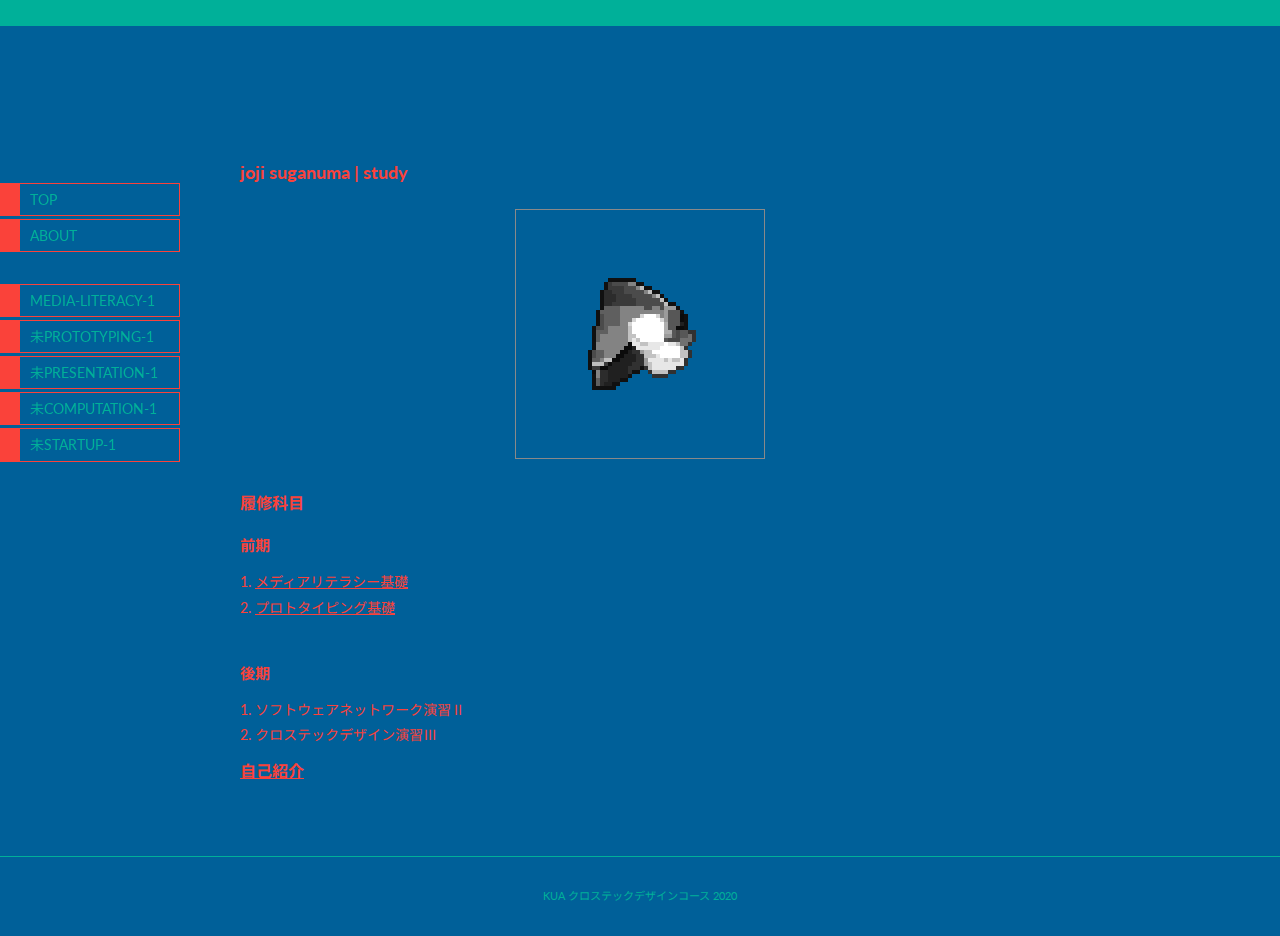
==== index.html @ 5009950e "fix cake png" ====
<!DOCTYPE html>
<html lang="ja" dir="ltr">

<head>
  <meta charset="utf-8">
  <meta name="viewport" content="width=device-width, initial-scale=1.0">
  <meta http-equiv="X-UA-Compatible" content="ie=edge">
  <title>joji suganuma | study</title>
  <link rel="stylesheet" href="./assets/css/common.css">
  <link rel="stylesheet" href="./assets/css/custom.css">
  <link href="https://fonts.googleapis.com/css2?family=Lato:wght@400;700&family=Noto+Sans+JP:wght@400;700&display=swap"
    rel="stylesheet">
</head>


<div id="menu">
  <ul>
    <li><a href="./index.html">TOP</a></li>
    <li><a href="./cv.html">ABOUT</a></li>
    <br>
    <li><a href="./subjects/MediaLiBasis.html">MEDIA-LITERACY-1</a></li>
    <li><a href="./subjects/Prototyping.html">未PROTOTYPING-1</a></li>
    <li><a href="#">未PRESENTATION-1</a></li>
    <li><a href="#">未COMPUTATION-1</a></li>
    <li><a href="#">未STARTUP-1</a></li>
  </ul>
</div>


<body class='index_page'>
  <div id='wrapper'>
    <header>
      <br>
    </header>

    <main>
      <h1>joji suganuma | study</h1>
      <div class="main_pic"><img class="gray" src="assets\images\cake.png" alt=""></div>
      <h2>履修科目</h2>
      <div class="period">
        <h3>前期</h3>
        <ol>
          <li><a href="./subjects/MediaLiBasis.html">メディアリテラシー基礎</a></li>
          <li><a href="">プロトタイピング基礎</a></li>
        </ol>
      </div>
      <div class="period">
        <h3>後期</h3>
        <ol>
          <li>ソフトウェアネットワーク演習Ⅱ</li>
          <li>クロステックデザイン演習Ⅲ</li>
        </ol>
        <h2><a href="./cv.html">自己紹介</a></h2>
      </div>
    </main>

    <footer>
      <p>KUA クロステックデザインコース 2020</p>
    </footer>

  </div>
</body>

</html>
---- assets/css/common.css ----
html {
  color: #fa423a;
  background: #006099;
  font-family: 'Lato', 'Noto Sans JP', 'ヒラギノ角ゴ ProN', 'Hiragino Kaku Gothic ProN', 'メイリオ', Meiryo, 'ＭＳ Ｐゴシック', 'MS PGothic', sans-serif;
  font-size: 14px;
  line-height: 1.8;
}

* {
  margin: 0;
  padding: 0;
  box-sizing: border-box;
}

img {
  max-width: 100%;
  height: auto;
}

a {
  color: #fa423a;
}

li {
  list-style-position: inside;
}

.mb_s {
  margin-bottom: 10px;
}

.mb_m {
  margin-bottom: 20px;
}

.mb_l {
  margin-bottom: 40px;
}

img.gray {
  -webkit-filter: grayscale(100%);
  -moz-filter: grayscale(100%);
  -ms-filter: grayscale(100%);
  -o-filter: grayscale(100%);
  filter: grayscale(100%);
  transition: filter 0.3s;
}

img.gray:hover {
  -webkit-filter: grayscale(0);
  -moz-filter: grayscale(0);
  -ms-filter: grayscale(0);
  -o-filter: grayscale(0);
  filter: grayscale(0);
}
---- assets/css/custom.css ----
/* body{
    font-family: Meiryo,sans-serif;
    font-weight: bold;
    color: #00ff00;
    letter-spacing: 5px;
    line-height: 2;
} */

h1 {
    font-size: 18px;
    font-family: 'Lato', 'Noto Sans JP', 'ヒラギノ角ゴ ProN', 'Hiragino Kaku Gothic ProN', 'メイリオ', Meiryo, 'ＭＳ Ｐゴシック', 'MS PGothic', sans-serif;
    margin-bottom: 20px;
}

h2 {
    font-size: 16px;
    margin-bottom: 15px;
}

h3 {
    font-size: 15px;
    margin-bottom: 10px;
}

html, body, #wrapper {
    min-height: 100%;
}

@media screen and (min-width:481px) {
    #wrapper {
        padding-bottom: 0px;
    }
}

@media screen and (max-width:480px) {
    #wrapper {
        padding-top: 60px;
    }
}

ul, ol {
    margin-bottom: 10px;
}

/*======================================================
header
======================================================*/

header {
    border-bottom: 1px solid #00b099;
    background-color: #00b099;
    margin-bottom: 100px;
}

@media screen and (max-width:480px) {
    header {
        position: fixed;
        width: 100%;
        top: 0;
        z-index: 1;
    }
}

#main_nav {
    text-align: center;
    padding: 20px;
}

#main_nav li {
    display: inline-block;
}

#main_nav li a, #main_nav li span {
    font-size: 20px;
    text-decoration: none;
    margin: 0 20px;
    padding-bottom: 5px;
    font-weight: bold;
}

#main_nav li a:hover, #main_nav li span {
    color: #fa423a;
}

#main_nav li span {
    border-bottom: 3px solid #e0e0e0;
}

@media screen and (max-width:480px) {
    #main_nav {
        padding: 10px;
    }
    #main_nav li a, #main_nav li span {
        font-size: 15px;
        margin: 0 10px;
    }
}

/*======================================================
main
======================================================*/

main {
    padding: 30px 50px;
    max-width: 900px;
    margin: 0 auto;
    position: relative;
    z-index: 0;
}

@media screen and (max-width:480px) {
    main {
        padding: 30px 20px;
    }
}

.main_pic {
    text-align: center;
    margin-bottom: 30px;
}

.sub_pic {
    display: inline-block;
    padding: 10px;
    border: 1px solid #fa423a;
}

.sub_pic img {
    display: block;
}

.main_pic img {
    display: block;
    margin: 0 auto;
    padding: 60px;
    border: 1px solid #00b099;
}

.session, .period {
    margin-bottom: 40px;
}

.session h2 {
    /* border-bottom: 1px solid #00b099; */
    border-left: 5px solid #00b099;
    padding-left: 5px;
}

.youtube {
    position: relative;
    width: 100%;
    padding-top: 56.25%;
    margin-bottom: 20px;
}

.youtube iframe {
    position: absolute;
    top: 0;
    right: 0;
    width: 100%;
    height: 100%;
}

/* body.index_page h1 {
    border: none;
    text-align: center;
    font-size: 26px;
} */
/*======================================================
menu
======================================================*/
#menu ul {
    margin: 0;
    padding: 0;
    list-style-type: none;
    position: fixed;
    top: 20vh;
    z-index: 1;
}

#menu li {
    display: inline;
    padding: 0;
    margin: 0;
}

#menu li a {
    display: block;
    border-left: 20px solid #fa423a;
    border-top: 1px solid #fa423a;
    border-right: 1px solid #fa423a;
    border-bottom: 1px solid #fa423a;
    background-color: transparent 255;
    padding: 3px 10px;
    text-decoration: none;
    color: #00b099;
    width: 180px;
    margin: 3px 0px;
    text-align: left;
    font-size: 14px;
    transition: border 0.3s;
}

#menu li a:hover {
    border-left: 8px solid #fa423a;
    border-top: 1px solid #fa423a;
    border-right: 1px solid #fa423a;
    border-bottom: 1px solid #fa423a;
    background-color: #d7efd7;
    transition: ease-out 0.1s;
}

/*======================================================
footer
======================================================*/

footer {
    background-color: #006099;
    color: #00b099;
    font-size: 80%;
    padding: 10px;
    min-height: 80px;
    border-top: 1px solid #00b099;
    position: flex;
    display: flex;
    align-items: center;
    justify-content: center;
}

@media screen and (min-width:481px) {
    footer {
        position: flex;
        bottom: 0;
        width: 100%;
    }
}
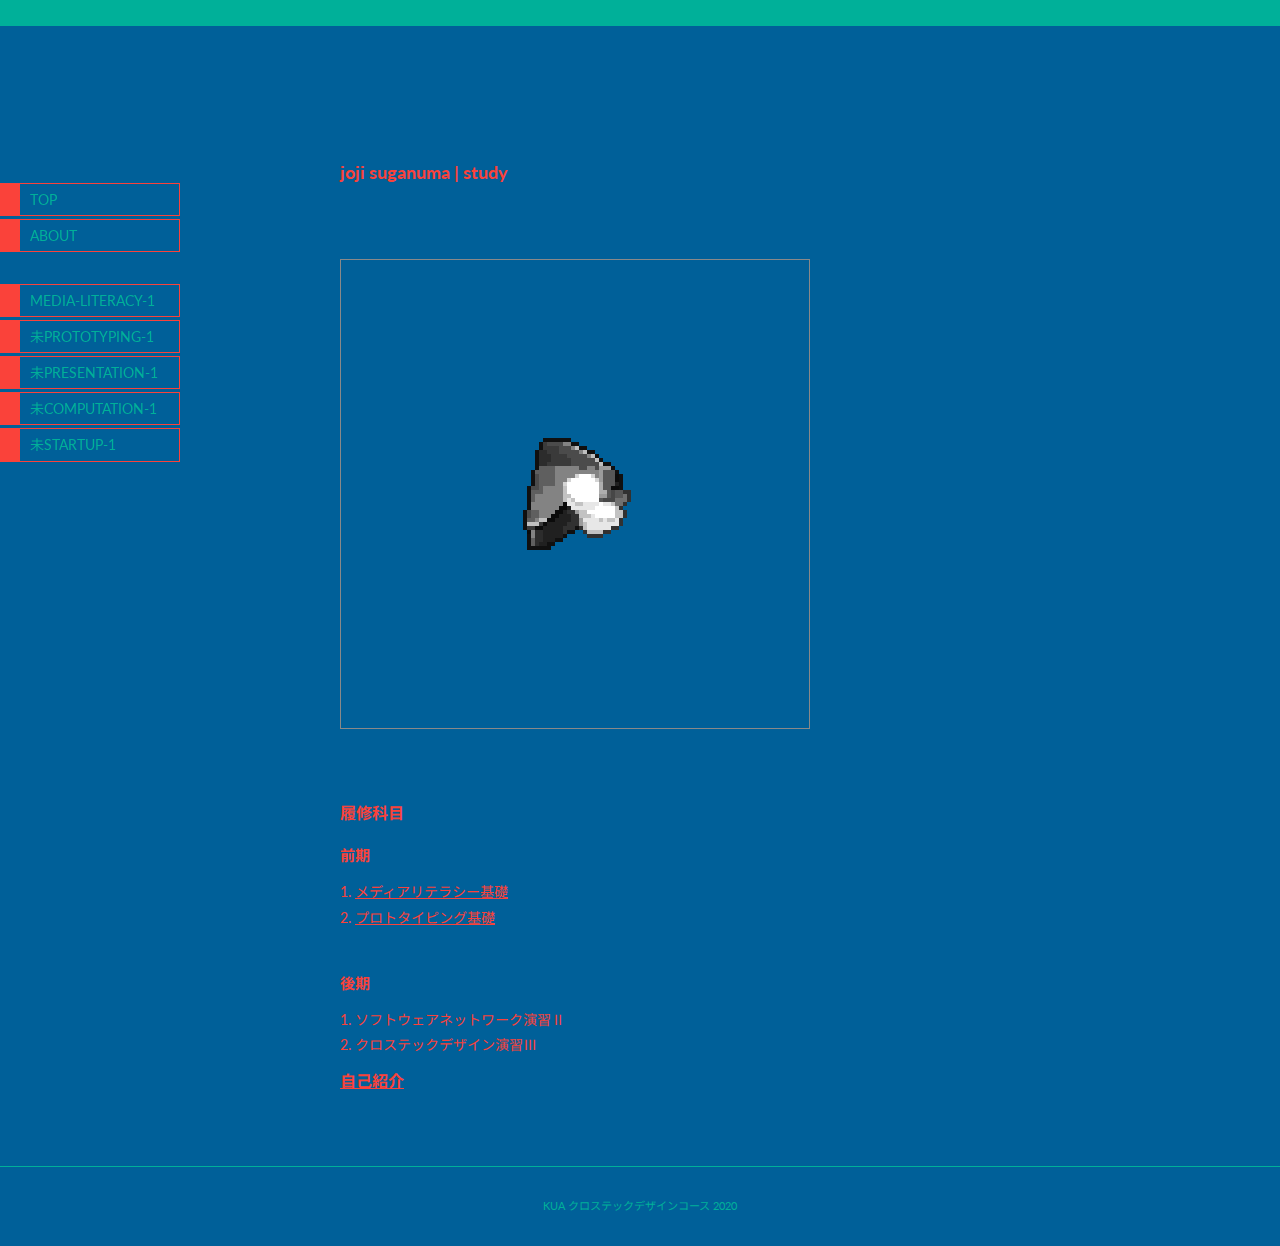
==== commit 9f41880b: "add404image" ====
--- a/index.html
+++ b/index.html
@@ -8,8 +8,7 @@
   <title>joji suganuma | study</title>
   <link rel="stylesheet" href="./assets/css/common.css">
   <link rel="stylesheet" href="./assets/css/custom.css">
-  <link href="https://fonts.googleapis.com/css2?family=Lato:wght@400;700&family=Noto+Sans+JP:wght@400;700&display=swap"
-    rel="stylesheet">
+  <link href="https://fonts.googleapis.com/css2?family=Lato:wght@400;700&family=Noto+Sans+JP:wght@400;700&display=swap"rel="stylesheet">
 </head>
 
 
--- a/assets/css/custom.css
+++ b/assets/css/custom.css
@@ -102,7 +102,7 @@
 
 main {
     padding: 30px 50px;
-    max-width: 900px;
+    max-width: 700px;
     margin: 0 auto;
     position: relative;
     z-index: 0;
@@ -131,8 +131,8 @@
 
 .main_pic img {
     display: block;
-    margin: 0 auto;
-    padding: 60px;
+    margin: 70px 0px;
+    padding: 170px;
     border: 1px solid #00b099;
 }
 
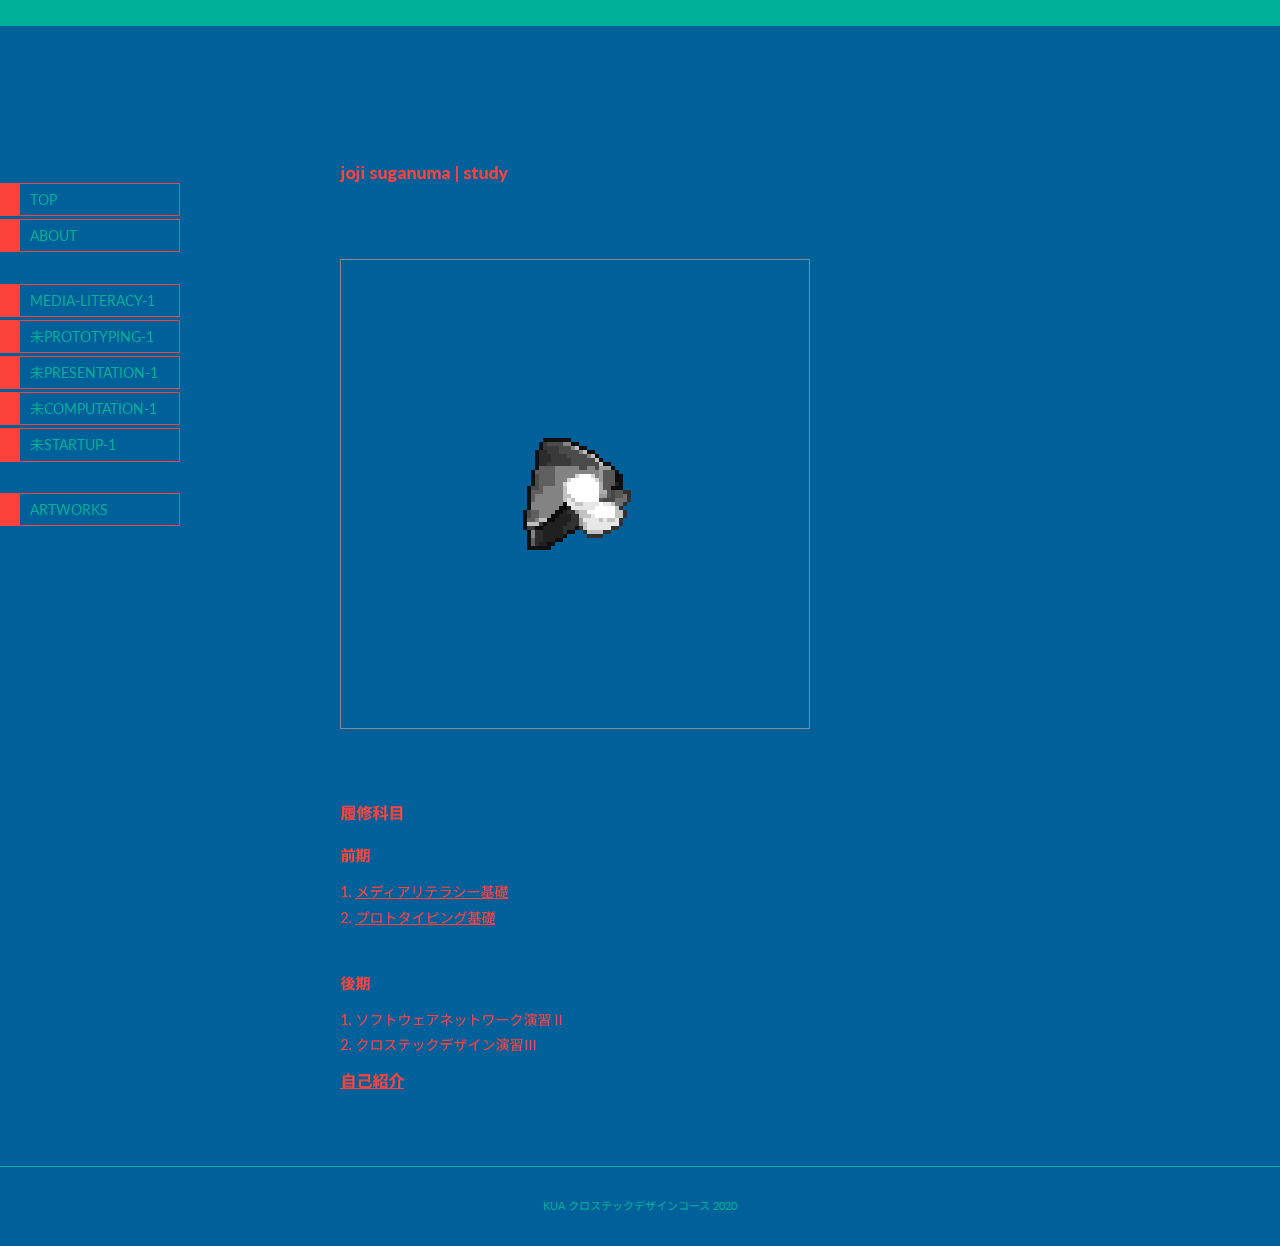
==== commit 70262ece: "add artworks" ====
--- a/index.html
+++ b/index.html
@@ -19,9 +19,11 @@
     <br>
     <li><a href="./subjects/MediaLiBasis.html">MEDIA-LITERACY-1</a></li>
     <li><a href="./subjects/Prototyping.html">未PROTOTYPING-1</a></li>
-    <li><a href="#">未PRESENTATION-1</a></li>
+    <li><a href="./subjects/PresentationBasis.html">未PRESENTATION-1</a></li>
     <li><a href="#">未COMPUTATION-1</a></li>
     <li><a href="#">未STARTUP-1</a></li>
+    <br>
+    <li><a href="#">ARTWORKS</a></li></ul>
   </ul>
 </div>
 
@@ -58,6 +60,7 @@
     </footer>
 
   </div>
+  <script>console.log("ちゃんとスタイル適用してね。");</script>
 </body>
 
 </html>--- a/assets/css/common.css
+++ b/assets/css/common.css
@@ -36,20 +36,3 @@
 .mb_l {
   margin-bottom: 40px;
 }
-
-img.gray {
-  -webkit-filter: grayscale(100%);
-  -moz-filter: grayscale(100%);
-  -ms-filter: grayscale(100%);
-  -o-filter: grayscale(100%);
-  filter: grayscale(100%);
-  transition: filter 0.3s;
-}
-
-img.gray:hover {
-  -webkit-filter: grayscale(0);
-  -moz-filter: grayscale(0);
-  -ms-filter: grayscale(0);
-  -o-filter: grayscale(0);
-  filter: grayscale(0);
-}--- a/assets/css/custom.css
+++ b/assets/css/custom.css
@@ -121,8 +121,7 @@
 
 .sub_pic {
     display: inline-block;
-    padding: 10px;
-    border: 1px solid #fa423a;
+    margin: 10px 0px;
 }
 
 .sub_pic img {
@@ -134,6 +133,33 @@
     margin: 70px 0px;
     padding: 170px;
     border: 1px solid #00b099;
+}
+
+img.gray {
+    -webkit-filter: grayscale(100%);
+    -moz-filter: grayscale(100%);
+    -ms-filter: grayscale(100%);
+    -o-filter: grayscale(100%);
+    filter: grayscale(100%);
+    transition: filter 0.3s;
+}
+
+img.gray:hover {
+    -webkit-filter: grayscale(0);
+    -moz-filter: grayscale(0);
+    -ms-filter: grayscale(0);
+    -o-filter: grayscale(0);
+    filter: grayscale(0);
+}
+img.big {
+    padding: auto;
+    transition: padding ease-in-out 0.2s;
+}
+
+img.big:hover {
+padding: 20px;
+transition: padding ease-in-out 0.1s;
+
 }
 
 .session, .period {
@@ -166,9 +192,11 @@
     text-align: center;
     font-size: 26px;
 } */
+
 /*======================================================
 menu
 ======================================================*/
+
 #menu ul {
     margin: 0;
     padding: 0;
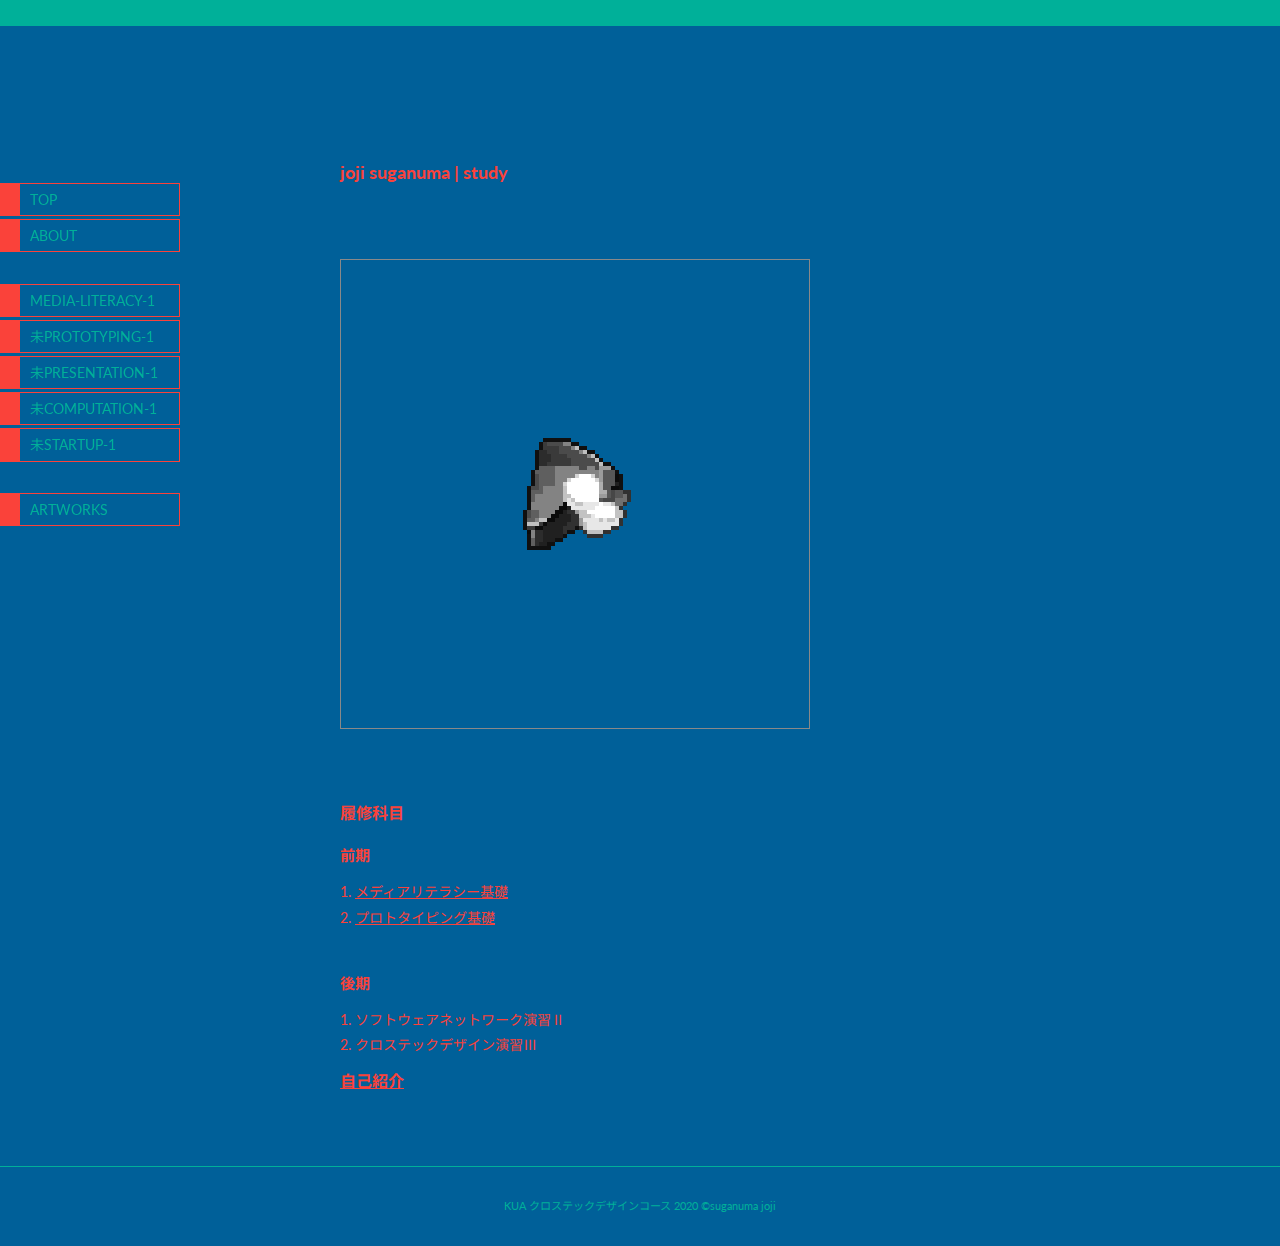
==== commit e2c67689: "©マーク追加" ====
--- a/index.html
+++ b/index.html
@@ -23,7 +23,7 @@
     <li><a href="#">未COMPUTATION-1</a></li>
     <li><a href="#">未STARTUP-1</a></li>
     <br>
-    <li><a href="#">ARTWORKS</a></li></ul>
+    <li><a href="./artwork.html">ARTWORKS</a></li>
   </ul>
 </div>
 
@@ -56,7 +56,7 @@
     </main>
 
     <footer>
-      <p>KUA クロステックデザインコース 2020</p>
+      <p>KUA クロステックデザインコース 2020  ©suganuma joji</p>
     </footer>
 
   </div>
--- a/assets/css/custom.css
+++ b/assets/css/custom.css
@@ -120,12 +120,15 @@
 }
 
 .sub_pic {
-    display: inline-block;
-    margin: 10px 0px;
+    text-align: center;
+    margin-bottom: 30px;
 }
 
 .sub_pic img {
     display: block;
+    padding: 100px;
+    margin: 70px 0px;
+    border: 1px solid #00b099;
 }
 
 .main_pic img {
@@ -153,11 +156,13 @@
 }
 img.big {
     padding: auto;
+    margin: auto;
     transition: padding ease-in-out 0.2s;
 }
 
 img.big:hover {
-padding: 20px;
+padding: 10px;
+margin: auto;
 transition: padding ease-in-out 0.1s;
 
 }
